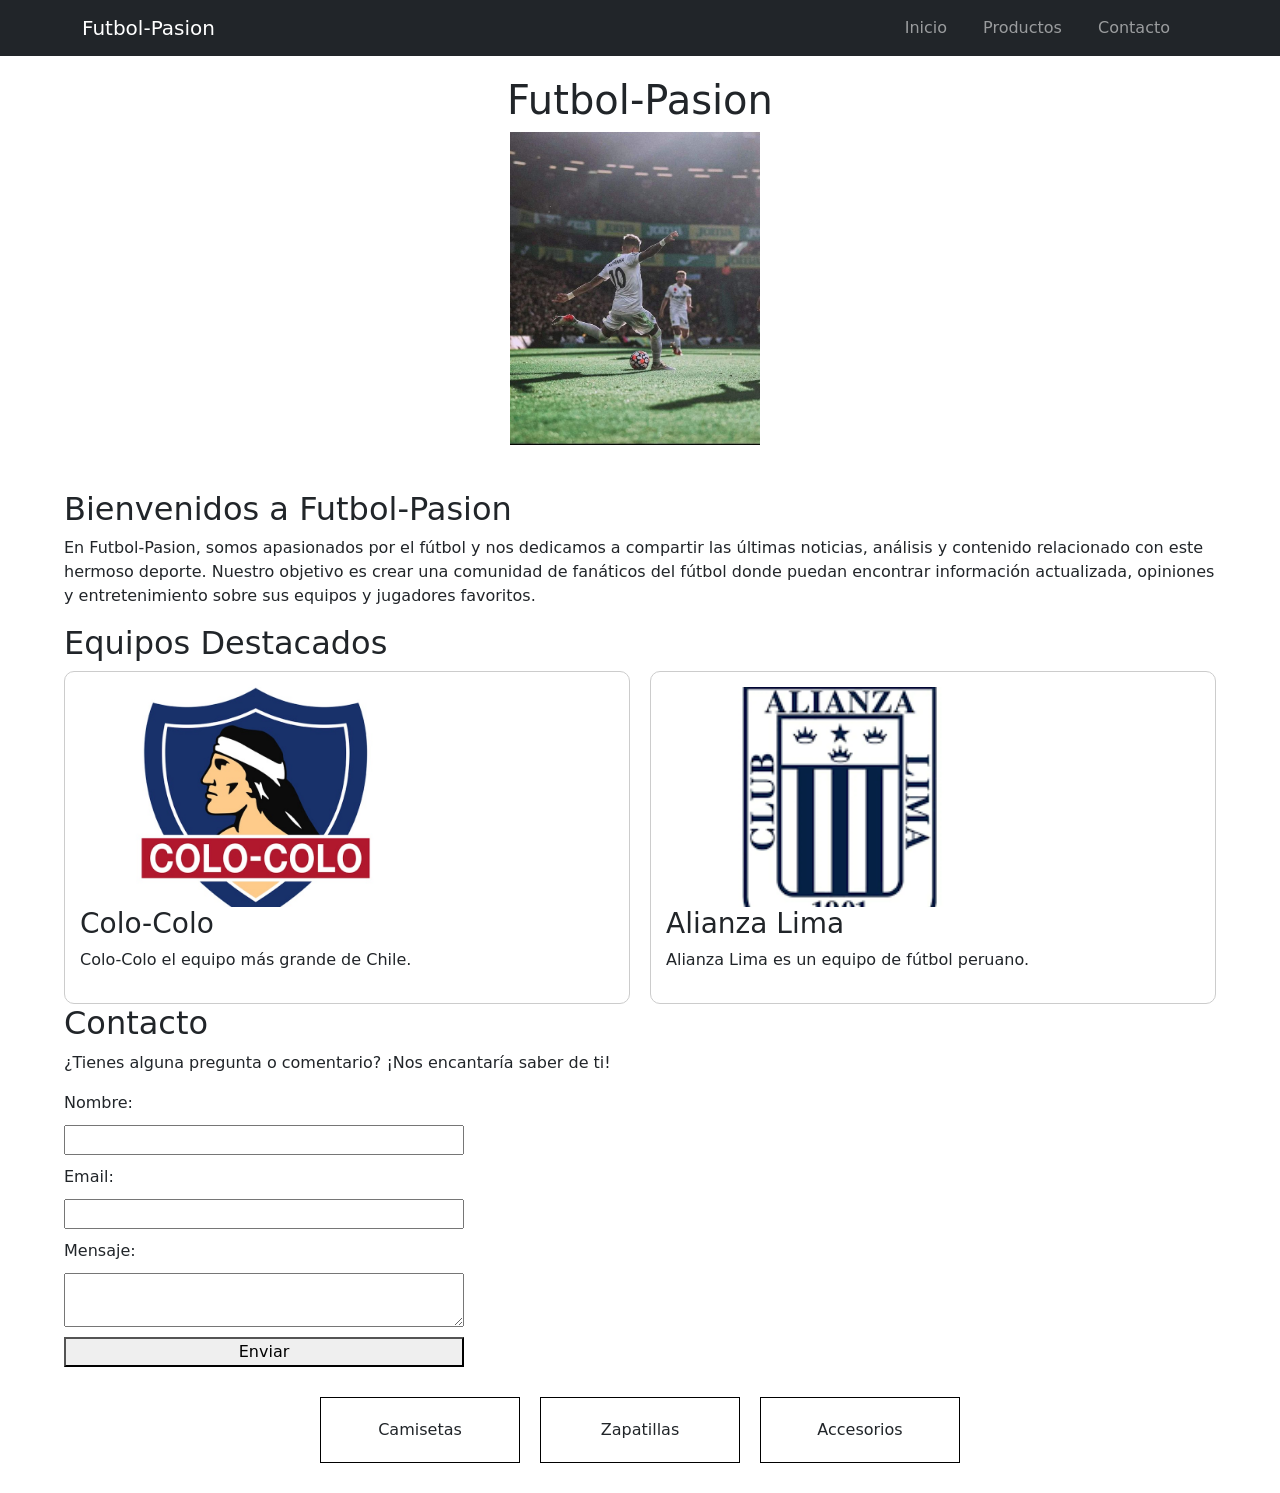
==== Futbol-Pasion/index.html @ 380eaaf4 "Add files via upload" ====
<!DOCTYPE html>
<html lang="es">

<head>
    <meta charset="UTF-8">
    <meta name="viewport" content="width=device-width, initial-scale=1.0">
    <title>Futbol-Pasion</title>
    <link rel="stylesheet" href="assets/css/styles.css">
    <link href="https://cdn.jsdelivr.net/npm/bootstrap@5.3.8/dist/css/bootstrap.min.css" rel="stylesheet">
</head>

<body>

    <nav class="navbar navbar-expand-lg bg-dark navbar-dark">
    <div class="container">

        <a class="navbar-brand" href="#">
           Futbol-Pasion
        </a>

        <button class="navbar-toggler" type="button" data-bs-toggle="collapse" data-bs-target="#menu">

            <span class="navbar-toggler-icon"></span>

        </button>

        <div class="collapse navbar-collapse" id="menu">

            <ul class="navbar-nav ms-auto">

                <li class="nav-item">
                    <a class="nav-link" href="#">Inicio</a>
                </li>

                <li class="nav-item">
                    <a class="nav-link" href="#">Productos</a>
                </li>

                <li class="nav-item">
                    <a class="nav-link" href="#">Contacto</a>
                </li>

            </ul>

        </div>

    </div>
</nav>
    <header>

    
            
            <div class="brand">

                <h1>Futbol-Pasion</h1>
                <img class="logo"
                src="assets/img/futbol.jpg.jpg" alt="Logo de Futbol-Pasion"
                alt="Logo de Futbol-Pasion">
                
            
               
            </div>
           

    </header>

    <main>
        <section id="inicio">
            <h2>Bienvenidos a Futbol-Pasion</h2>
            <p>En Futbol-Pasion, somos apasionados por el fútbol y nos dedicamos a compartir las últimas noticias,
                análisis y
                contenido relacionado con este hermoso deporte. Nuestro objetivo es crear una comunidad de fanáticos del
                fútbol donde
                puedan encontrar información actualizada, opiniones y entretenimiento sobre sus equipos y jugadores
                favoritos.</p>

        <section id="equipos">

    <h2>Equipos Destacados</h2>

    <div class="grid-equipos">

        <div class="equipo">
            <img src="assets/img/colo-colo.jpg" alt="Equipo 1">
            <h3>Colo-Colo</h3>
            <p>Colo-Colo el equipo más grande de Chile.</p>
        </div>

        <div class="equipo">
            <img src="assets/img/alianza-lima.png" alt="Equipo 2">
            <h3>Alianza Lima</h3>
            <p>Alianza Lima es un equipo de fútbol peruano.</p>
        </div>

    </div>

</section>

        <section id="contacto">
            <h2>Contacto</h2>
            <p>¿Tienes alguna pregunta o comentario? ¡Nos encantaría saber de ti!</p>
            <form>
                <label for="nombre">Nombre:</label>
                <input type="text" id="nombre" name="nombre" required>

                <label for="email">Email:</label>
                <input type="email" id="email" name="email" required>

                <label for="mensaje">Mensaje:</label>
                <textarea id="mensaje" name="mensaje" required></textarea>

                <button type="submit">Enviar</button>
            </form>

        </section>

        <section class="productos">

    <div class="producto">Camisetas</div>

    <div class="producto">Zapatillas</div>

    <div class="producto">Accesorios</div>

</section>
    </main>

    <script src="https://cdn.jsdelivr.net/npm/bootstrap@5.3.8/dist/js/bootstrap.bundle.min.js"></script>
</body>

</html>
---- Futbol-Pasion/assets/css/styles.css ----
* {
    box-sizing: border-box;
}

body {
    font-family: Arial, sans-serif;
    margin: 0;
    background-color: #253026;
    color: rgb(251, 249, 249);
}

header {
    padding: 20px;
}

nav h1 {
    margin: 0;
}

nav ul {
    list-style-type: none;
    padding: 0;
}

nav ul li {
    display: inline-block;
    margin-right: 20px;
}

nav ul li a {
    color: rgb(241, 236, 236);
    text-decoration: none;
    font-weight: bold;
}

.brand {
    display: flex;
    flex-direction: column;
    align-items: center;
    margin-bottom: 25px;
}

form{
    display:flex;
    flex-direction:column;
    gap:10px;
    max-width:400px;
}

main{
    width: 90%;
    max-width: 1200px;
    margin: 0 auto;
}

.logo {
    width: 250px;
    height: auto;
    margin-right: 10px;
    vertical-align: middle;
}
.productos{
    display: flex;
    justify-content: center;
    gap: 20px;
    flex-wrap: wrap;
    margin: 30px 0;
}

.producto{
    border: 1px solid black;
    padding: 20px;
    width: 200px;
    text-align: center;
}

.equipo{
    border: 1px solid #ccc;
    padding: 15px;
    border-radius: 10px;
}

.grid-equipos{
    display: grid;
    grid-template-columns: 1fr 1fr;
    gap: 20px;
   
    .equipo img{
    width: 100%;
    max-width: 350px;
    height: 220px;
    object-fit: cover;
}


}

}
@media (max-width: 768px){

    .grid-equipos{
        grid-template-columns: 1fr;
    }

}
@media (max-width: 480px){

    .productos{
        flex-direction: column;
        align-items: center;
    }

}
img{
    max-width: 100%;
    height: auto;
}
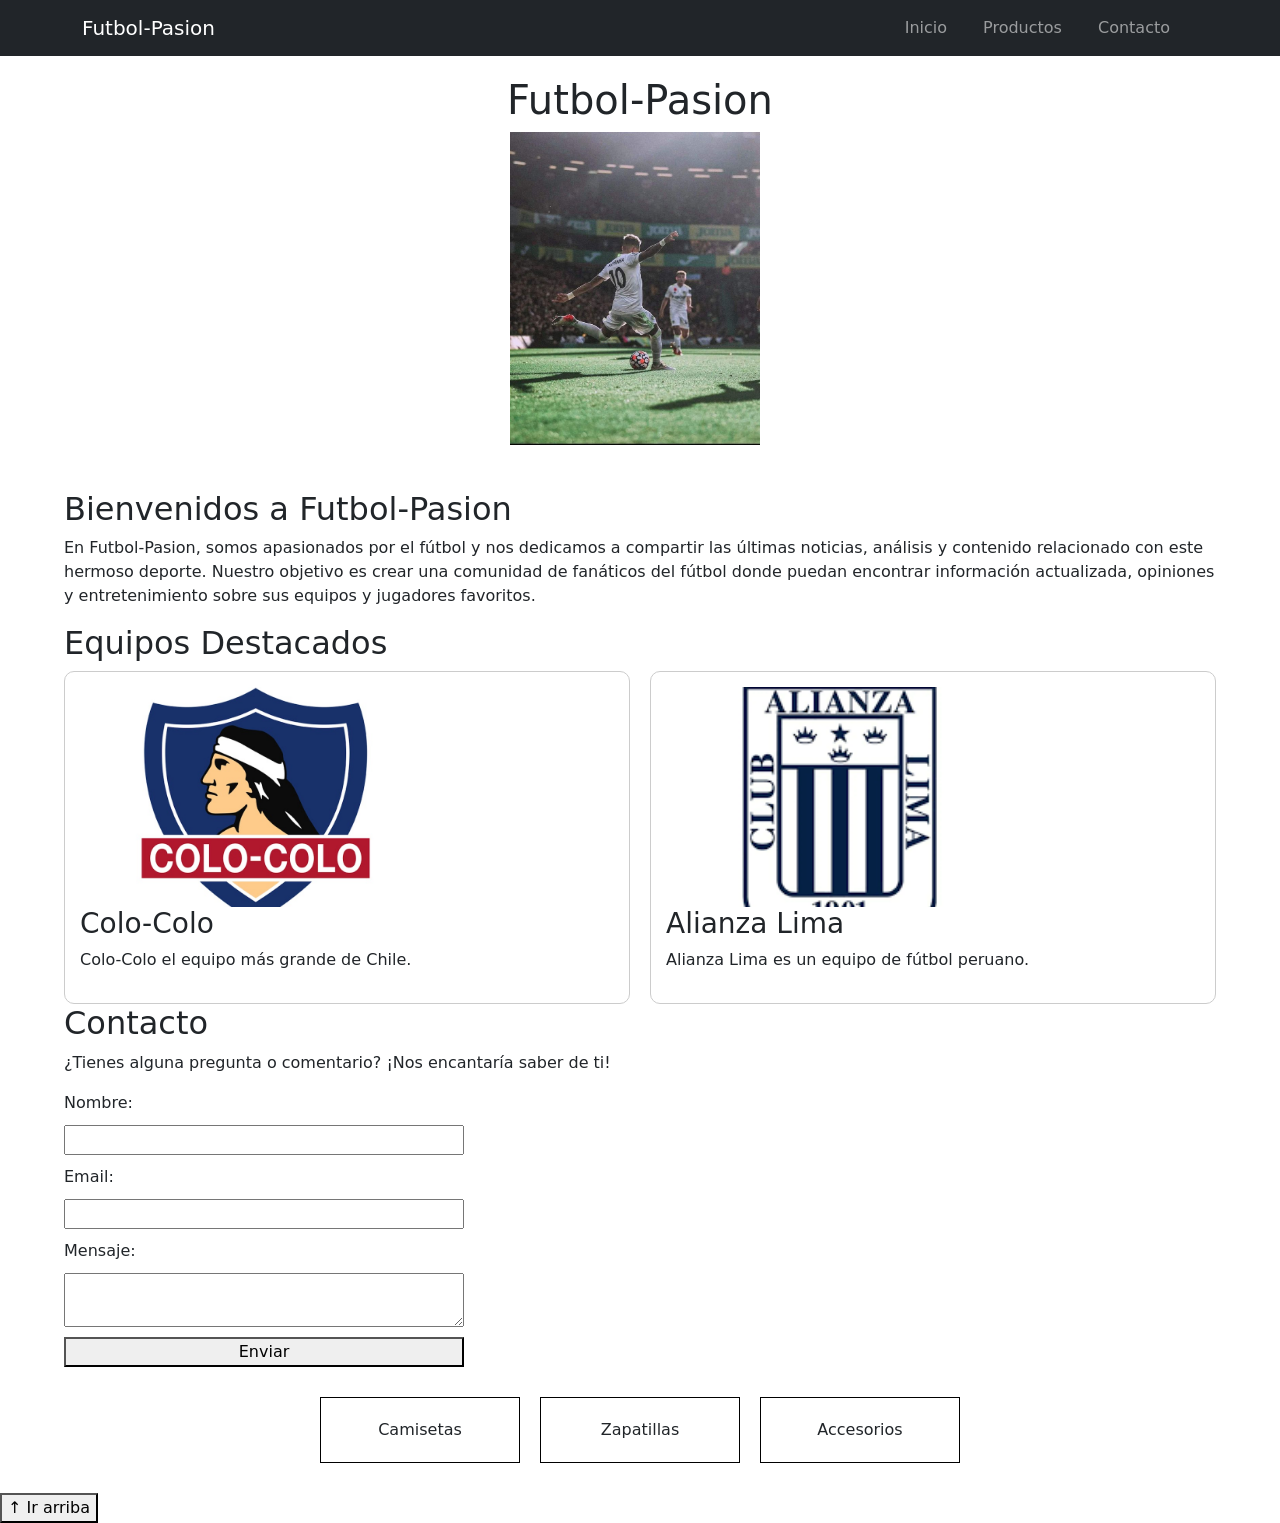
==== commit eb29568d: "futbol-pasion modulo 2 leccion 5" ====
--- a/Futbol-Pasion/index.html
+++ b/Futbol-Pasion/index.html
@@ -12,55 +12,53 @@
 <body>
 
     <nav class="navbar navbar-expand-lg bg-dark navbar-dark">
-    <div class="container">
+        <div class="container">
 
-        <a class="navbar-brand" href="#">
-           Futbol-Pasion
-        </a>
+            <a class="navbar-brand" href="#">
+                Futbol-Pasion
+            </a>
 
-        <button class="navbar-toggler" type="button" data-bs-toggle="collapse" data-bs-target="#menu">
+            <button class="navbar-toggler" type="button" data-bs-toggle="collapse" data-bs-target="#menu">
 
-            <span class="navbar-toggler-icon"></span>
+                <span class="navbar-toggler-icon"></span>
 
-        </button>
+            </button>
 
-        <div class="collapse navbar-collapse" id="menu">
+            <div class="collapse navbar-collapse" id="menu">
 
-            <ul class="navbar-nav ms-auto">
+                <ul class="navbar-nav ms-auto">
 
-                <li class="nav-item">
-                    <a class="nav-link" href="#">Inicio</a>
-                </li>
+                    <li class="nav-item">
+                        <a class="nav-link" href="#">Inicio</a>
+                    </li>
 
-                <li class="nav-item">
-                    <a class="nav-link" href="#">Productos</a>
-                </li>
+                    <li class="nav-item">
+                        <a class="nav-link" href="#">Productos</a>
+                    </li>
 
-                <li class="nav-item">
-                    <a class="nav-link" href="#">Contacto</a>
-                </li>
+                    <li class="nav-item">
+                        <a class="nav-link" href="#">Contacto</a>
+                    </li>
 
-            </ul>
+                </ul>
+
+            </div>
+
+        </div>
+    </nav>
+    <header>
+
+
+
+        <div class="brand">
+
+            <h1>Futbol-Pasion</h1>
+            <img class="logo" src="assets/img/futbol.jpg.jpg" alt="Logo de Futbol-Pasion" alt="Logo de Futbol-Pasion">
+
+
 
         </div>
 
-    </div>
-</nav>
-    <header>
-
-    
-            
-            <div class="brand">
-
-                <h1>Futbol-Pasion</h1>
-                <img class="logo"
-                src="assets/img/futbol.jpg.jpg" alt="Logo de Futbol-Pasion"
-                alt="Logo de Futbol-Pasion">
-                
-            
-               
-            </div>
-           
 
     </header>
 
@@ -74,58 +72,63 @@
                 puedan encontrar información actualizada, opiniones y entretenimiento sobre sus equipos y jugadores
                 favoritos.</p>
 
-        <section id="equipos">
+            <section id="equipos">
 
-    <h2>Equipos Destacados</h2>
+                <h2>Equipos Destacados</h2>
 
-    <div class="grid-equipos">
+                <div class="grid-equipos">
 
-        <div class="equipo">
-            <img src="assets/img/colo-colo.jpg" alt="Equipo 1">
-            <h3>Colo-Colo</h3>
-            <p>Colo-Colo el equipo más grande de Chile.</p>
-        </div>
+                    <div class="equipo">
+                        <img src="assets/img/colo-colo.jpg" alt="Equipo 1">
+                        <h3>Colo-Colo</h3>
+                        <p>Colo-Colo el equipo más grande de Chile.</p>
+                    </div>
 
-        <div class="equipo">
-            <img src="assets/img/alianza-lima.png" alt="Equipo 2">
-            <h3>Alianza Lima</h3>
-            <p>Alianza Lima es un equipo de fútbol peruano.</p>
-        </div>
+                    <div class="equipo">
+                        <img src="assets/img/alianza-lima.png" alt="Equipo 2">
+                        <h3>Alianza Lima</h3>
+                        <p>Alianza Lima es un equipo de fútbol peruano.</p>
+                    </div>
 
-    </div>
+                </div>
 
-</section>
+            </section>
 
-        <section id="contacto">
-            <h2>Contacto</h2>
-            <p>¿Tienes alguna pregunta o comentario? ¡Nos encantaría saber de ti!</p>
-            <form>
-                <label for="nombre">Nombre:</label>
-                <input type="text" id="nombre" name="nombre" required>
+            <section id="contacto">
+                <h2>Contacto</h2>
+                <p>¿Tienes alguna pregunta o comentario? ¡Nos encantaría saber de ti!</p>
+                <form>
+                    <label for="nombre">Nombre:</label>
+                    <input type="text" id="nombre" name="nombre" required>
 
-                <label for="email">Email:</label>
-                <input type="email" id="email" name="email" required>
+                    <label for="email">Email:</label>
+                    <input type="email" id="email" name="email" required>
 
-                <label for="mensaje">Mensaje:</label>
-                <textarea id="mensaje" name="mensaje" required></textarea>
+                    <label for="mensaje">Mensaje:</label>
+                    <textarea id="mensaje" name="mensaje" required></textarea>
 
-                <button type="submit">Enviar</button>
-            </form>
+                    <button type="submit">Enviar</button>
+                </form>
 
-        </section>
+            </section>
 
-        <section class="productos">
+            <section class="productos">
 
-    <div class="producto">Camisetas</div>
+                <div class="producto">Camisetas</div>
 
-    <div class="producto">Zapatillas</div>
+                <div class="producto">Zapatillas</div>
 
-    <div class="producto">Accesorios</div>
+                <div class="producto">Accesorios</div>
 
-</section>
+            </section>
     </main>
 
+    <button id="btnArriba">
+        ↑ Ir arriba
+    </button>
+
     <script src="https://cdn.jsdelivr.net/npm/bootstrap@5.3.8/dist/js/bootstrap.bundle.min.js"></script>
+    <script src="assets/js/app.js"></script>
 </body>
 
 </html>
